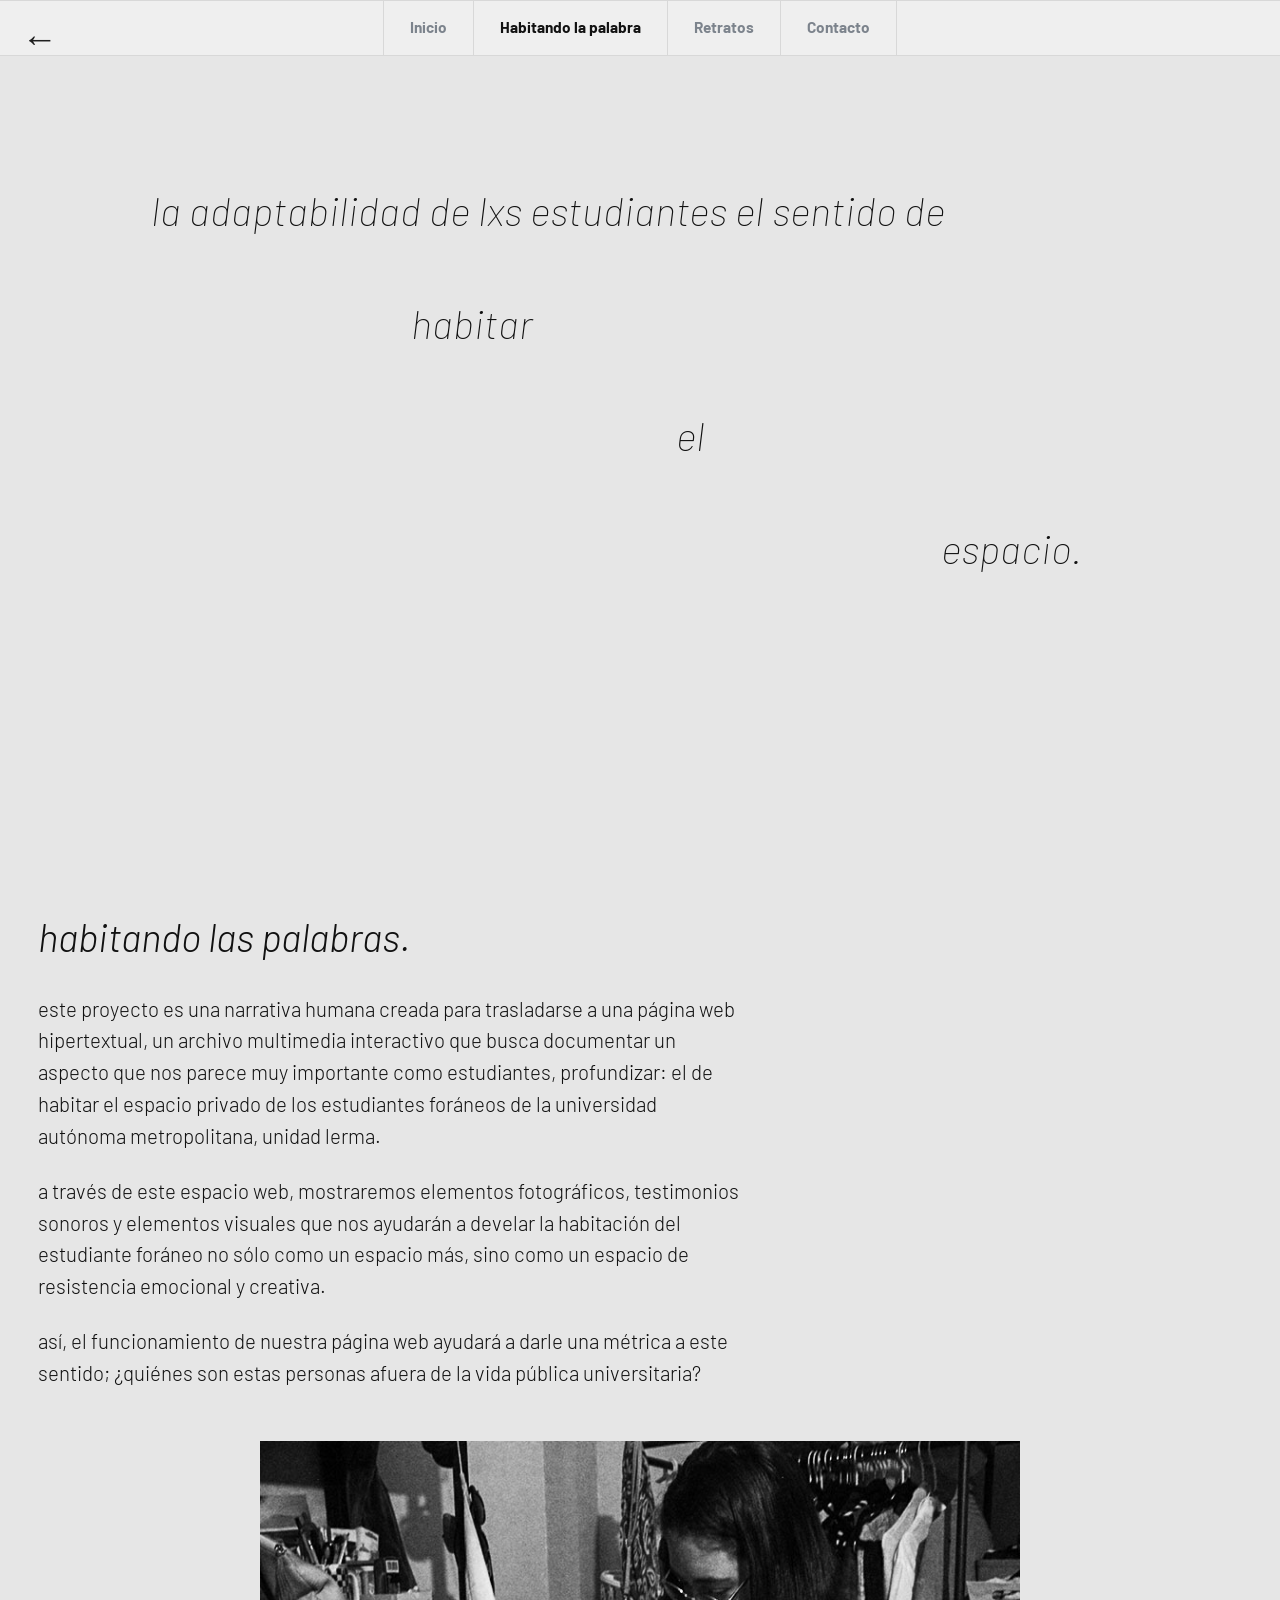
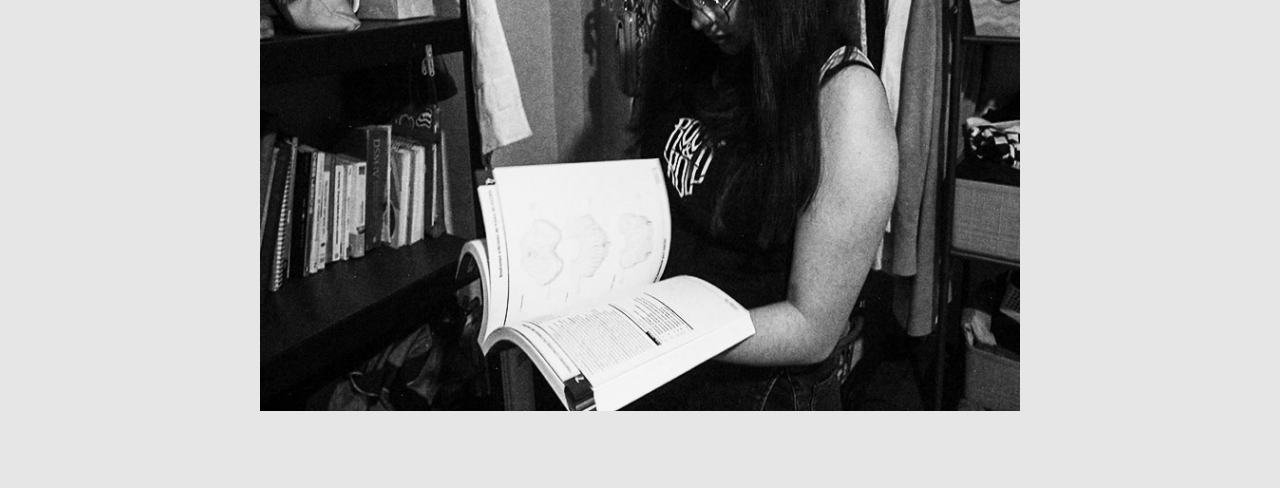
==== habitandolapalabra/index.html @ a41f576e "Cambios para Git pages" ====
<!doctype html>
<html lang="es">
<head>
  <meta charset="UTF-8">
  <meta name="viewport" content="width=device-width, initial-scale=1.0">
  <title>habitandolapalabra</title>
  <link rel="preconnect" href="https://fonts.googleapis.com">
  <link rel="preconnect" href="https://fonts.gstatic.com" crossorigin>
  <link href="https://fonts.googleapis.com/css2?family=Barlow:ital,wght@0,100;0,300;1,100;1,300&display=swap" rel="stylesheet">
  <link rel="icon" type="image/png" href="../assets/favicon.png">
  <link rel="stylesheet" href="../menu.css">
  <link rel="stylesheet" href="./styles.css">
</head>
<body>
  <nav class="menu-principal" aria-label="menu principal">
    <ul class="menu-lista">
      <li class="menu-item"><a class="menu-link" href="../index.html">Inicio</a></li>
      <li class="menu-item"><a class="menu-link activo" href="./index.html">Habitando la palabra</a></li>
      <li class="menu-item"><a class="menu-link" href="../retrato.com/index.html">Retratos</a></li>
      <li class="menu-item"><a class="menu-link" href="../index.html#contacto">Contacto</a></li>
    </ul>
  </nav>

  <a class="volver" href="../index.html" aria-label="volver a la pagina anterior">
    <span class="volver-flecha" aria-hidden="true">&larr;</span>
  </a>

  <main class="pagina">
    <section class="intro" aria-label="introduccion habitandolapalabra">
      <h1 class="intro-linea">La adaptabilidad de lxs estudiantes el sentido de</h1>
      <p class="intro-palabra intro-habitar">habitar</p>
      <p class="intro-palabra intro-el">el</p>
      <p class="intro-palabra intro-espacio">espacio.</p>
    </section>

    <p class="subtitulo">habitando las palabras.</p>

    <section class="texto-largo" aria-label="descripcion del proyecto">
      <p>
        Este proyecto es una narrativa humana creada para trasladarse a una p&aacute;gina web hipertextual, un archivo multimedia interactivo que busca documentar un aspecto que nos parece muy importante como estudiantes, profundizar: el de habitar el espacio privado de los estudiantes for&aacute;neos de la Universidad Aut&oacute;noma Metropolitana, Unidad Lerma.
      </p>
      <p>
        A trav&eacute;s de este espacio web, mostraremos elementos fotogr&aacute;ficos, testimonios sonoros y elementos visuales que nos ayudar&aacute;n a develar la habitaci&oacute;n del estudiante for&aacute;neo no s&oacute;lo como un espacio m&aacute;s, sino como un espacio de resistencia emocional y creativa.
      </p>
      <p>
        As&iacute;, el funcionamiento de nuestra p&aacute;gina web ayudar&aacute; a darle una m&eacute;trica a este sentido; &iquest;qui&eacute;nes son estas personas afuera de la vida p&uacute;blica universitaria?
      </p>
    </section>

    <a class="enlace-retrato" href="../retrato.com/index.html" aria-label="ir a retrato.com">
      <img src="../assets/imagen-09.jpg" alt="Ir al index de retrato">
    </a>
  </main>
  <script src="../menu.js"></script>
</body>
</html>
---- menu.css ----
:root {
  --menu-fondo: #efefef;
  --menu-borde: #d8d8d8;
  --menu-texto: #7c838c;
  --menu-texto-activo: #111111;
  --menu-altura: 54px;
}

.menu-principal {
  position: relative;
  background: var(--menu-fondo);
  border-top: 1px solid var(--menu-borde);
  border-bottom: 1px solid var(--menu-borde);
}

.menu-lista {
  width: min(100%, 1000px);
  margin: 0 auto;
  padding: 0;
  list-style: none;
  display: flex;
  justify-content: center;
  align-items: stretch;
}

.menu-item {
  flex: 0 0 auto;
  border-left: 1px solid var(--menu-borde);
}

.menu-item:last-child {
  border-right: 1px solid var(--menu-borde);
}

.menu-link {
  display: inline-flex;
  align-items: center;
  justify-content: center;
  min-height: var(--menu-altura);
  padding: 0 clamp(14px, 2.1vw, 26px);
  text-decoration: none;
  color: var(--menu-texto);
  font-family: "Barlow", Arial, sans-serif;
  font-size: clamp(14px, 1.2vw, 18px);
  font-weight: 700;
  line-height: 1;
  white-space: nowrap;
  transition: color 0.2s ease;
}

.menu-link:hover,
.menu-link.activo {
  color: var(--menu-texto-activo);
}

@media (max-width: 980px) {
  :root {
    --menu-altura: 46px;
  }

  .menu-lista {
    width: 100%;
    justify-content: flex-start;
    overflow-x: auto;
    -webkit-overflow-scrolling: touch;
  }

  .menu-link {
    font-size: clamp(12px, 3.4vw, 15px);
    padding: 0 14px;
  }
}
---- habitandolapalabra/styles.css ----
* {
  box-sizing: border-box;
}

body {
  margin: 0;
  min-height: 100vh;
  background: #e6e6e6;
  color: #111111;
  font-family: "Barlow", Arial, sans-serif;
  overflow-x: hidden;
}

.volver {
  position: fixed;
  top: 16px;
  left: 18px;
  display: inline-flex;
  align-items: center;
  justify-content: center;
  width: 42px;
  height: 42px;
  text-decoration: none;
  color: #1f1f1f;
  line-height: 1;
  z-index: 20;
}

.volver-flecha {
  font-size: 36px;
  font-style: italic;
  line-height: 1;
}

.pagina {
  width: min(100%, 1500px);
  margin: 0 auto;
  padding: clamp(96px, 12vh, 170px) clamp(18px, 3vw, 44px) clamp(40px, 6vw, 92px);
  text-transform: lowercase;
}

.intro {
  position: relative;
  min-height: clamp(620px, 78vh, 900px);
  --linea-inicio-y: clamp(20px, 3vh, 34px);
  --paso-vertical: clamp(112px, 12.5vh, 170px);
  --intro-tamano: clamp(24px, 3.1vw, 62px);
}

.intro-linea,
.intro-palabra {
  margin: 0;
  font-size: var(--intro-tamano);
  font-weight: 100;
  font-style: italic;
  line-height: 1;
}

.intro-linea {
  position: absolute;
  top: var(--linea-inicio-y);
  left: clamp(88px, 8.8vw, 220px);
  white-space: nowrap;
}

.intro-palabra {
  position: absolute;
}

.intro-habitar {
  left: 31%;
  top: calc(var(--linea-inicio-y) + var(--paso-vertical));
}

.intro-el {
  left: 53%;
  top: calc(var(--linea-inicio-y) + (var(--paso-vertical) * 2));
}

.intro-espacio {
  left: 75%;
  top: calc(var(--linea-inicio-y) + (var(--paso-vertical) * 3));
}

.subtitulo {
  margin: clamp(22px, 4vw, 60px) 0 0;
  font-size: clamp(26px, 3vw, 52px);
  font-style: italic;
  font-weight: 300;
  line-height: 1.05;
}

.texto-largo {
  margin-top: clamp(18px, 3vw, 36px);
  max-width: 78ch;
}

.texto-largo p {
  margin: 0 0 1.15em;
  font-size: clamp(19px, 1.6vw, 30px);
  font-weight: 300;
  line-height: 1.55;
}

.enlace-retrato {
  display: block;
  width: min(100%, 760px);
  margin: clamp(22px, 4vw, 56px) auto 0;
  text-decoration: none;
}

.enlace-retrato img {
  width: 100%;
  height: auto;
  display: block;
  object-fit: cover;
  filter: grayscale(1);
}

@media (max-width: 900px) {
  .pagina {
    padding-top: 44px;
  }

  .intro {
    min-height: auto;
    display: grid;
    gap: 30px;
  }

  .intro-linea,
  .intro-palabra {
    position: static;
  }

  .intro-linea {
    max-width: 34ch;
    white-space: normal;
  }

  .intro-habitar {
    padding-left: 10%;
  }

  .intro-el {
    padding-left: 32%;
  }

  .intro-espacio {
    padding-left: 54%;
  }

  .subtitulo {
    margin-top: 22px;
  }
}
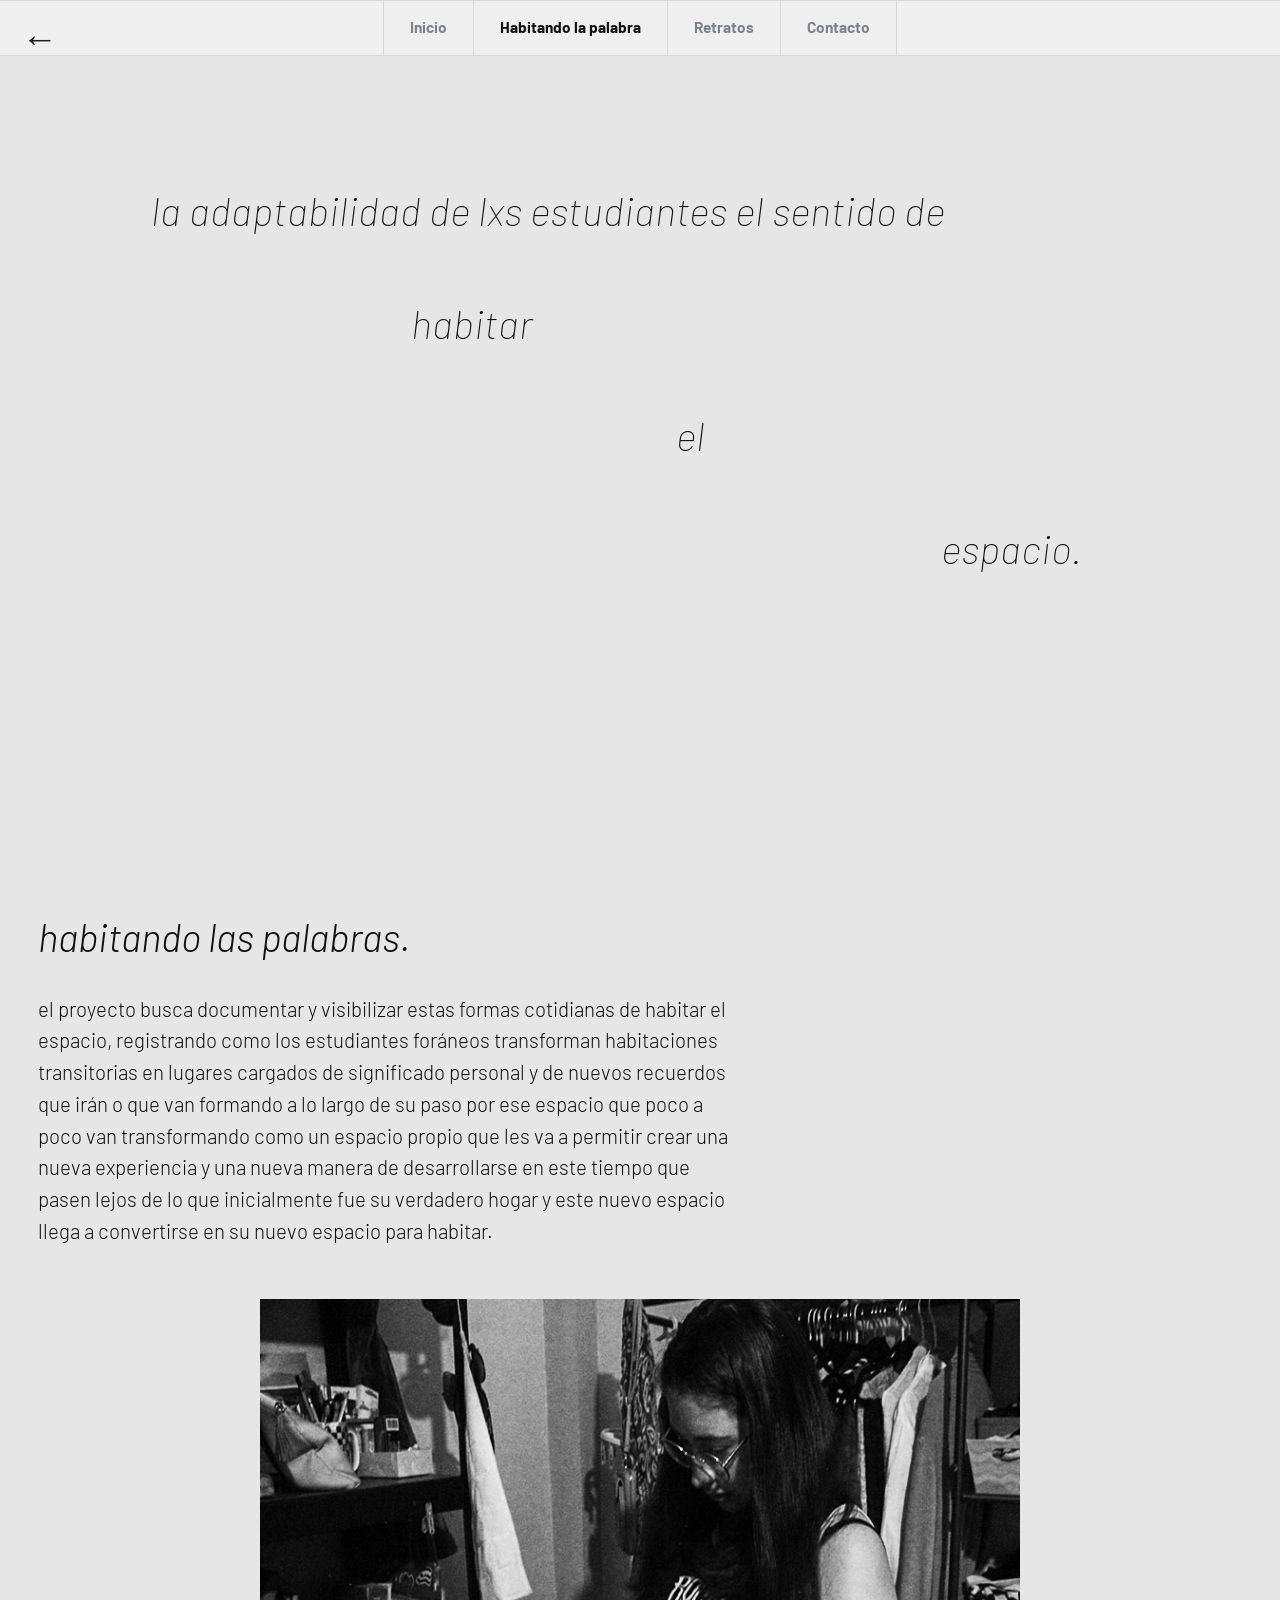
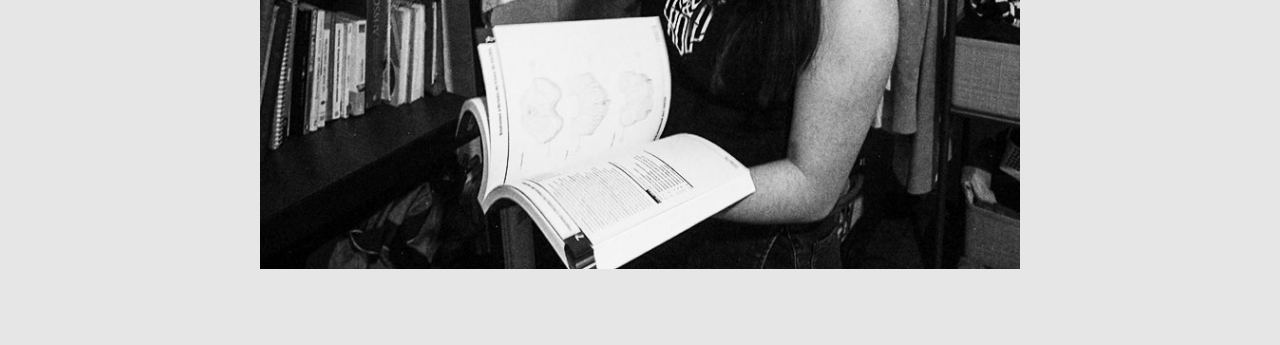
==== commit 5c8f2b52: "actualizado" ====
--- a/habitandolapalabra/index.html
+++ b/habitandolapalabra/index.html
@@ -3,11 +3,13 @@
 <head>
   <meta charset="UTF-8">
   <meta name="viewport" content="width=device-width, initial-scale=1.0">
-  <title>habitandolapalabra</title>
+  <title>habitandolaspalabras</title>
   <link rel="preconnect" href="https://fonts.googleapis.com">
   <link rel="preconnect" href="https://fonts.gstatic.com" crossorigin>
   <link href="https://fonts.googleapis.com/css2?family=Barlow:ital,wght@0,100;0,300;1,100;1,300&display=swap" rel="stylesheet">
-  <link rel="icon" type="image/png" href="../assets/favicon.png">
+  <link rel="icon" type="image/png" sizes="1024x1024" href="../assets/favicon.png?v=2">
+  <link rel="shortcut icon" href="../assets/favicon.png?v=2">
+  <link rel="apple-touch-icon" href="../assets/favicon.png?v=2">
   <link rel="stylesheet" href="../menu.css">
   <link rel="stylesheet" href="./styles.css">
 </head>
@@ -37,18 +39,12 @@
 
     <section class="texto-largo" aria-label="descripcion del proyecto">
       <p>
-        Este proyecto es una narrativa humana creada para trasladarse a una p&aacute;gina web hipertextual, un archivo multimedia interactivo que busca documentar un aspecto que nos parece muy importante como estudiantes, profundizar: el de habitar el espacio privado de los estudiantes for&aacute;neos de la Universidad Aut&oacute;noma Metropolitana, Unidad Lerma.
-      </p>
-      <p>
-        A trav&eacute;s de este espacio web, mostraremos elementos fotogr&aacute;ficos, testimonios sonoros y elementos visuales que nos ayudar&aacute;n a develar la habitaci&oacute;n del estudiante for&aacute;neo no s&oacute;lo como un espacio m&aacute;s, sino como un espacio de resistencia emocional y creativa.
-      </p>
-      <p>
-        As&iacute;, el funcionamiento de nuestra p&aacute;gina web ayudar&aacute; a darle una m&eacute;trica a este sentido; &iquest;qui&eacute;nes son estas personas afuera de la vida p&uacute;blica universitaria?
-      </p>
+        El proyecto busca documentar y visibilizar estas formas cotidianas de habitar el espacio, registrando como los estudiantes foráneos transforman habitaciones transitorias en lugares cargados de significado personal y de nuevos recuerdos que irán o que van formando a lo largo de su paso por ese espacio que poco a poco van transformando como un espacio propio que les va a permitir crear una nueva experiencia y una nueva manera de desarrollarse en este tiempo que pasen lejos de lo que inicialmente fue su verdadero hogar y este nuevo espacio llega a convertirse en su nuevo espacio para habitar.
+</p>
     </section>
 
     <a class="enlace-retrato" href="../retrato.com/index.html" aria-label="ir a retrato.com">
-      <img src="../assets/imagen-09.jpg" alt="Ir al index de retrato">
+      <img src="../assets/imagen-09.jpg" alt="Ir al index de retrato" loading="lazy">
     </a>
   </main>
   <script src="../menu.js"></script>
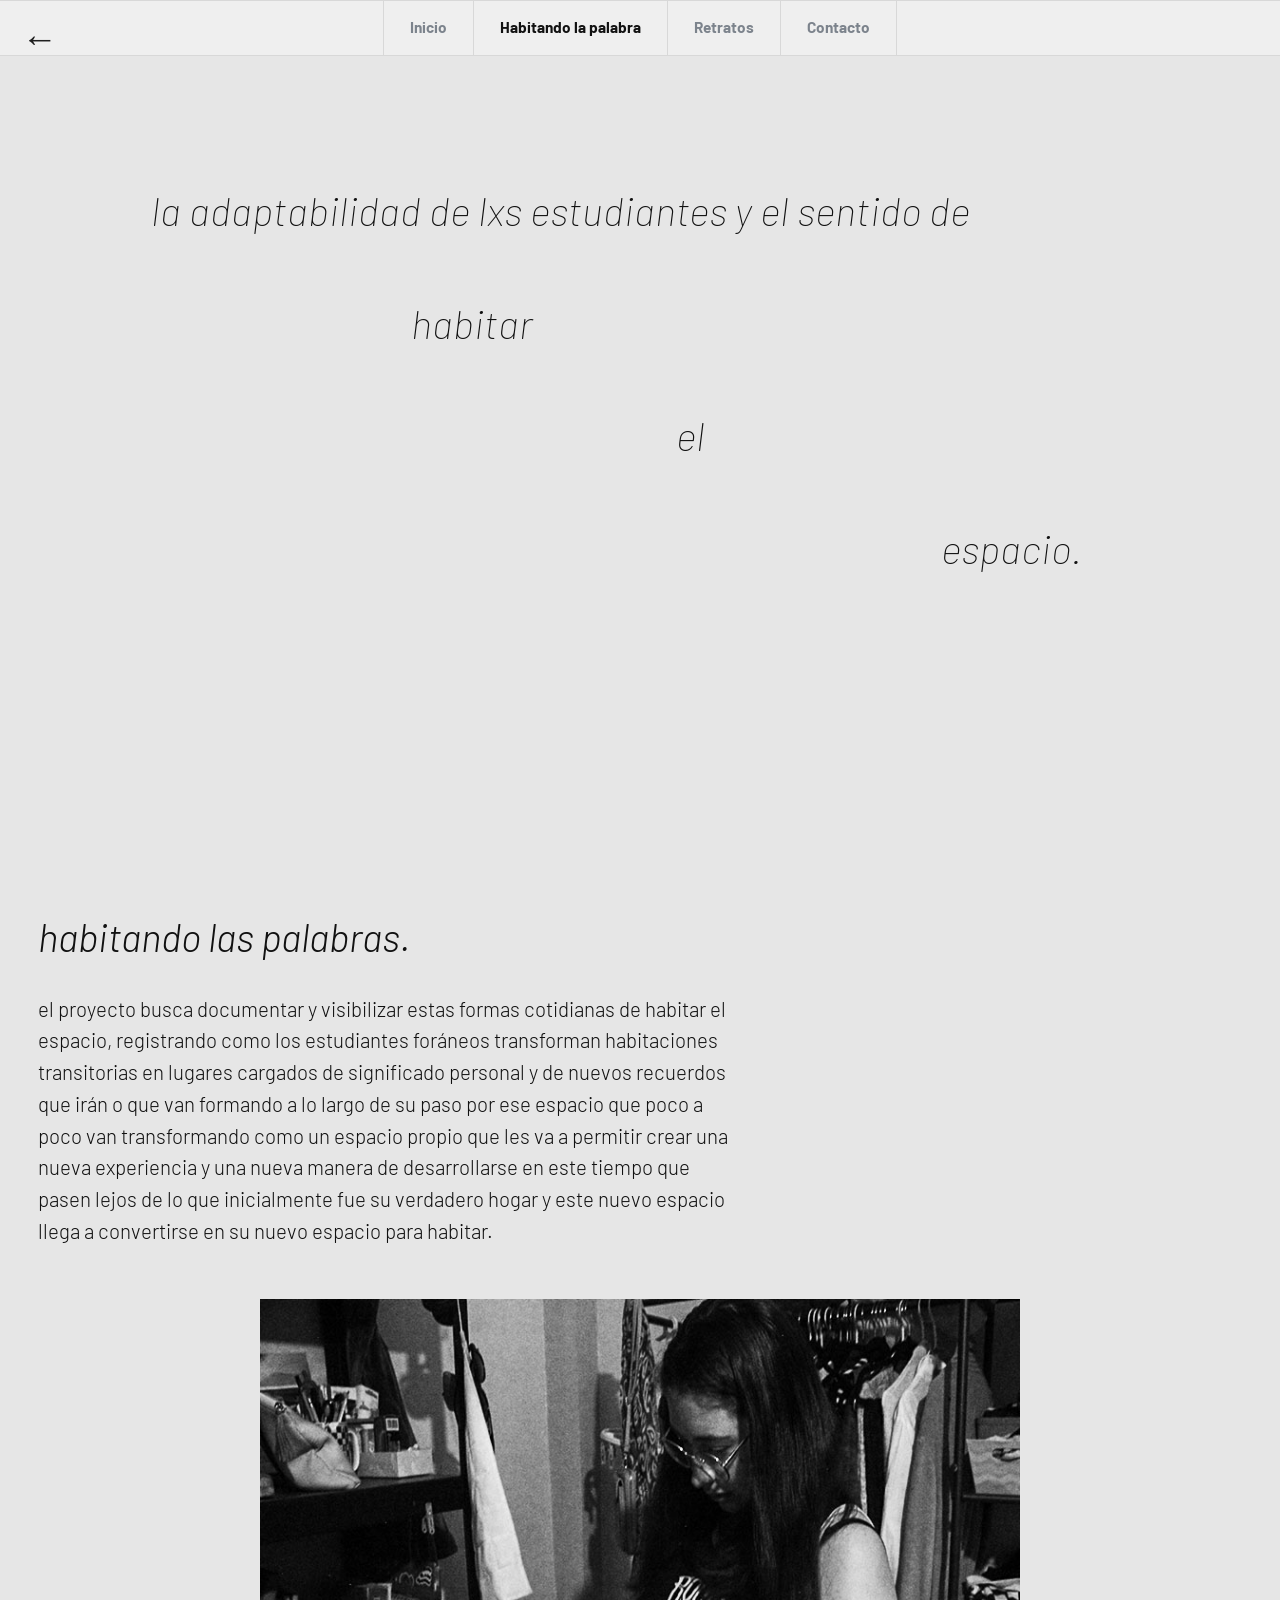
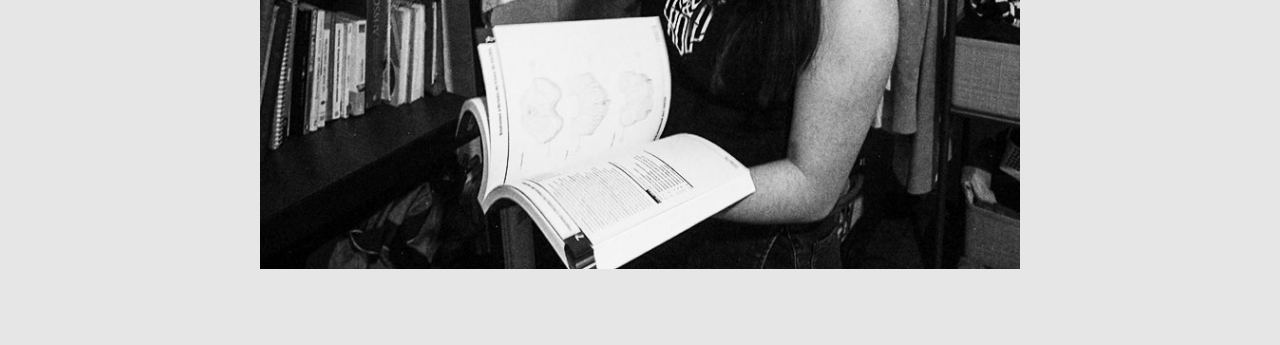
==== commit aee576bb: "actu" ====
--- a/habitandolapalabra/index.html
+++ b/habitandolapalabra/index.html
@@ -29,13 +29,13 @@
 
   <main class="pagina">
     <section class="intro" aria-label="introduccion habitandolapalabra">
-      <h1 class="intro-linea">La adaptabilidad de lxs estudiantes el sentido de</h1>
+      <h1 class="intro-linea">La adaptabilidad de lxs estudiantes y el sentido de</h1>
       <p class="intro-palabra intro-habitar">habitar</p>
       <p class="intro-palabra intro-el">el</p>
       <p class="intro-palabra intro-espacio">espacio.</p>
     </section>
 
-    <p class="subtitulo">habitando las palabras.</p>
+    <p class="subtitulo">Habitando las palabras.</p>
 
     <section class="texto-largo" aria-label="descripcion del proyecto">
       <p>
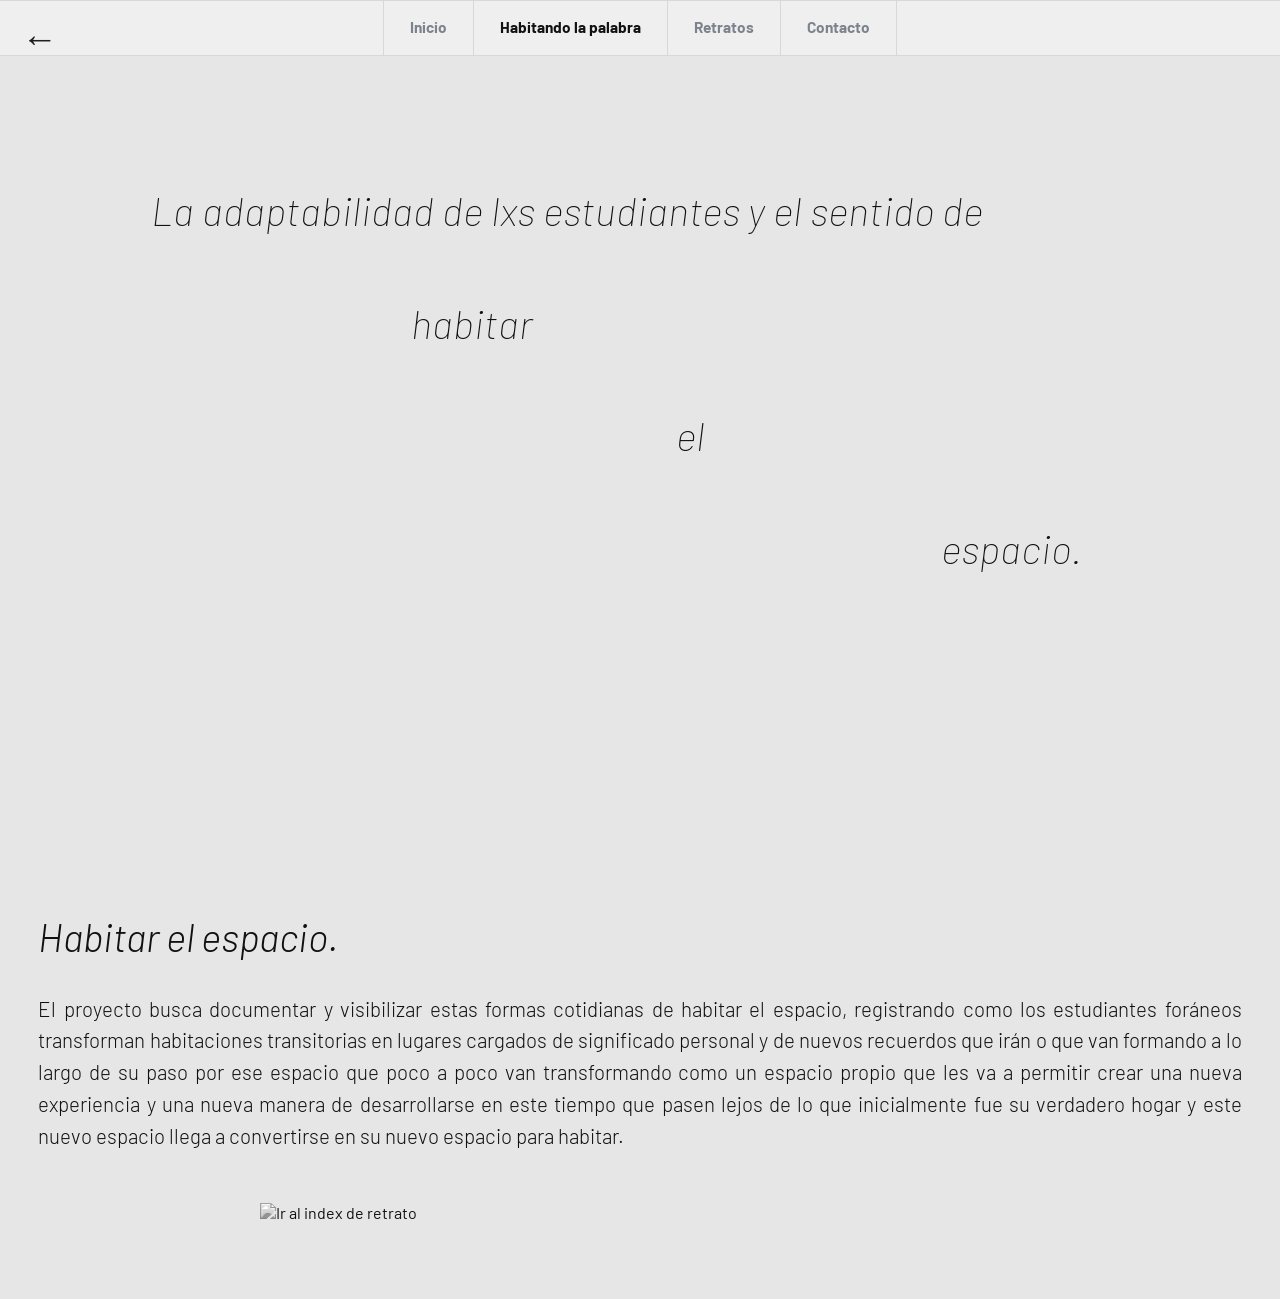
==== commit ef77c0d9: "final" ====
--- a/habitandolapalabra/index.html
+++ b/habitandolapalabra/index.html
@@ -35,7 +35,7 @@
       <p class="intro-palabra intro-espacio">espacio.</p>
     </section>
 
-    <p class="subtitulo">Habitando las palabras.</p>
+    <p class="subtitulo">Habitar el espacio.</p>
 
     <section class="texto-largo" aria-label="descripcion del proyecto">
       <p>
@@ -44,7 +44,7 @@
     </section>
 
     <a class="enlace-retrato" href="../retrato.com/index.html" aria-label="ir a retrato.com">
-      <img src="../assets/imagen-09.jpg" alt="Ir al index de retrato" loading="lazy">
+      <img src="../habitandolapalabra/gif/video/GIF.gif" loading="lazy" alt="Ir al index de retrato">
     </a>
   </main>
   <script src="../menu.js"></script>
--- a/habitandolapalabra/styles.css
+++ b/habitandolapalabra/styles.css
@@ -36,7 +36,6 @@
   width: min(100%, 1500px);
   margin: 0 auto;
   padding: clamp(96px, 12vh, 170px) clamp(18px, 3vw, 44px) clamp(40px, 6vw, 92px);
-  text-transform: lowercase;
 }
 
 .intro {
@@ -92,7 +91,9 @@
 
 .texto-largo {
   margin-top: clamp(18px, 3vw, 36px);
-  max-width: 78ch;
+  width: 100%;
+  max-width: 100%;
+  text-align: justify;
 }
 
 .texto-largo p {
@@ -100,6 +101,7 @@
   font-size: clamp(19px, 1.6vw, 30px);
   font-weight: 300;
   line-height: 1.55;
+  text-align: justify;
 }
 
 .enlace-retrato {
@@ -154,3 +156,32 @@
     margin-top: 22px;
   }
 }
+
+@media (max-width: 480px) {
+  .pagina {
+    padding: 40px 16px 60px;
+  }
+
+  .intro {
+    gap: 20px;
+  }
+
+  .intro-linea,
+  .intro-palabra {
+    font-size: clamp(20px, 4vw, 40px);
+  }
+
+  .subtitulo {
+    font-size: clamp(24px, 5vw, 40px);
+    margin-top: 16px;
+  }
+
+  .texto-largo p {
+    font-size: clamp(16px, 2vw, 24px);
+    line-height: 1.6;
+  }
+
+  .enlace-retrato {
+    margin-top: 30px;
+  }
+}
